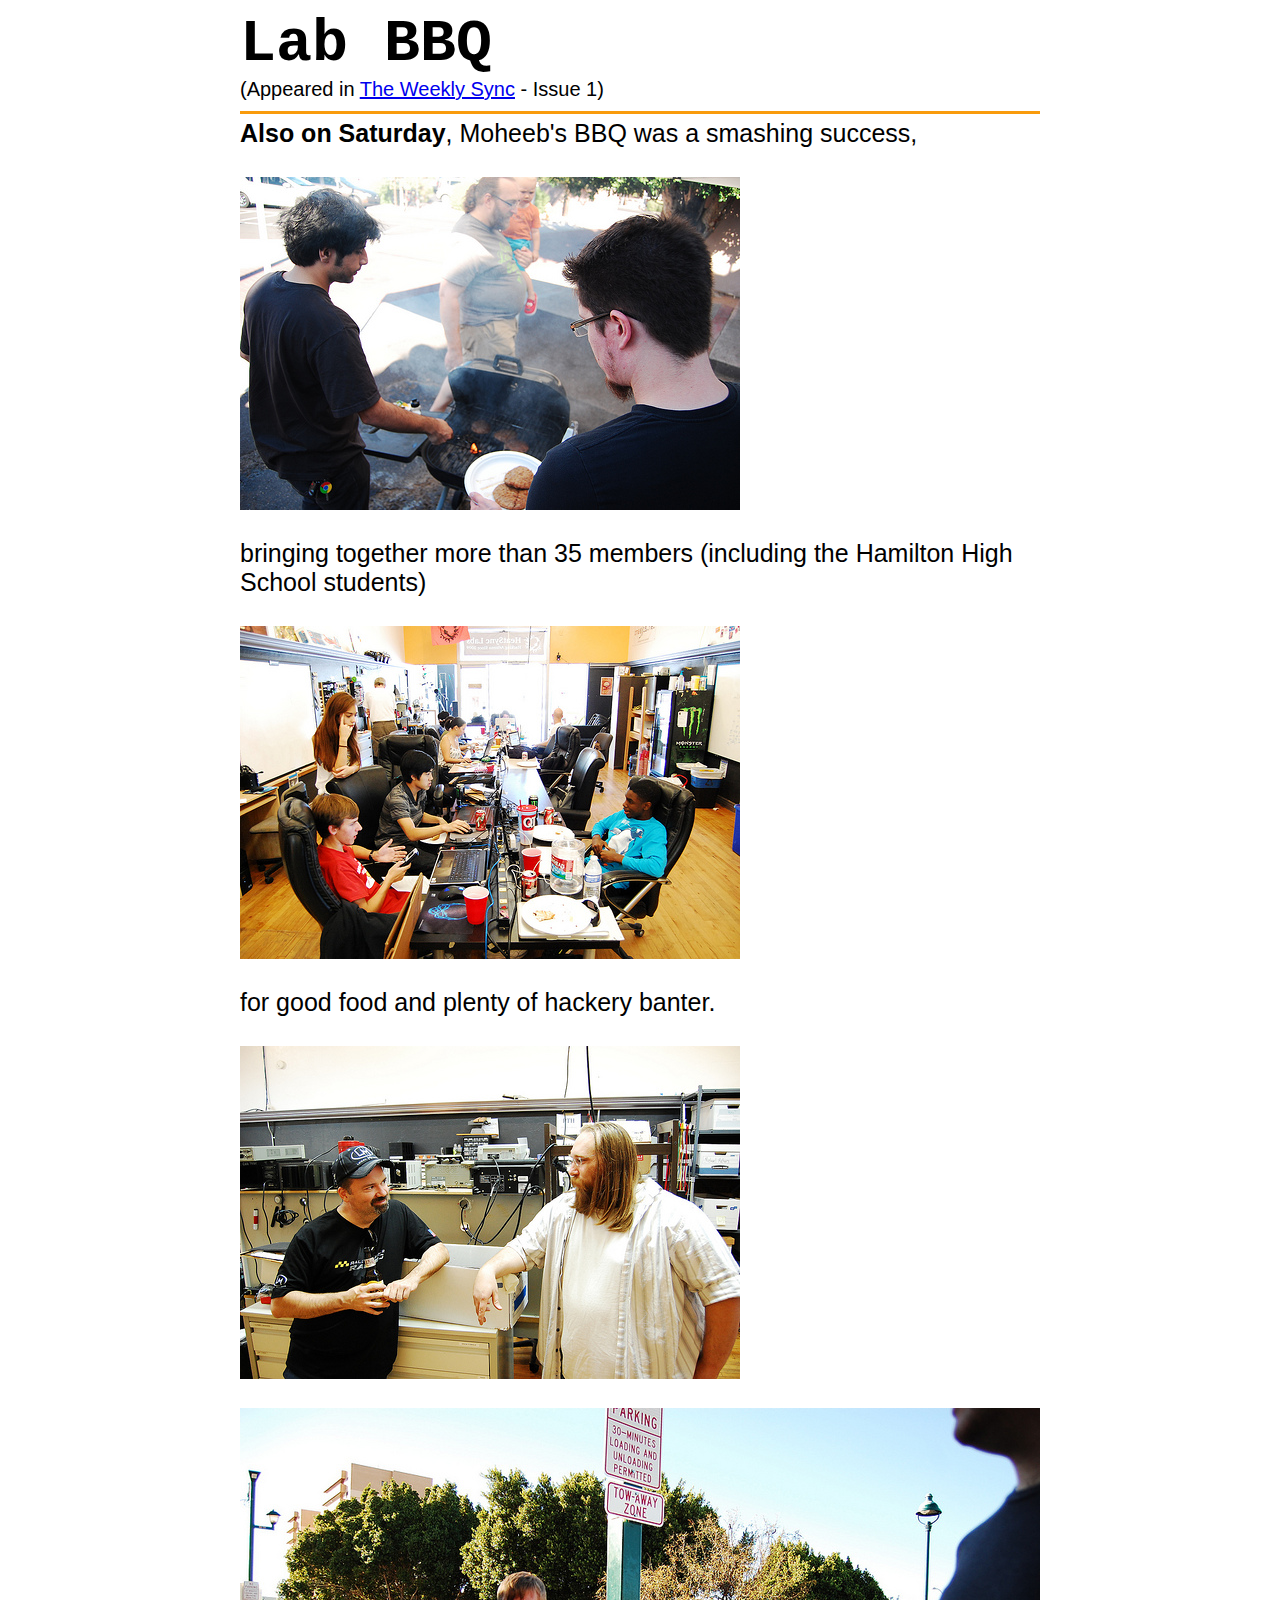
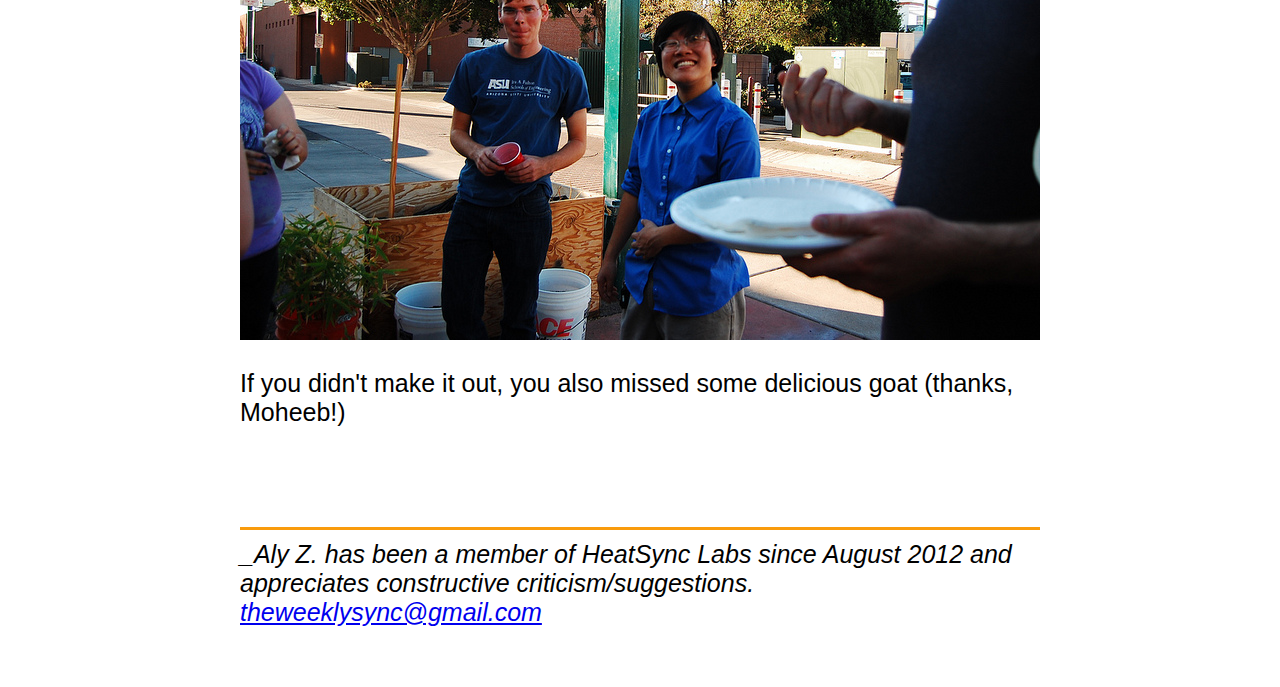
==== issues/1/features/bbq_meeting.html @ a386f4ba "init" ====
<html>
<head>
<link rel="stylesheet" type="text/css" href="/css/main.css" />
</head>

<body>
<div id="feature">

<div id="header">
<div class="headline">Lab BBQ</div>
<span class="headline_subtext">(Appeared in <a href="/">The Weekly Sync</a> - Issue 1)</span>
</div>

<b>Also on Saturday</b>, Moheeb's BBQ was a smashing success,
<br><br>
<img src="../images/image08.jpg">
<br><br>
bringing together more than 35 members (including the Hamilton High School students)
<br><br>
<img src="../images/image01.jpg">
<br><br>
for good food and plenty of hackery banter.
<br><br>
<img src="../images/image09.jpg">
<br><br>
<img src="../images/image03.jpg">
<br><br>
If you didn't make it out, you also missed some delicious goat (thanks, Moheeb!)


<div id="footer"><i>_Aly Z. has been a member of HeatSync Labs since August 2012 and appreciates constructive criticism/suggestions.<br><a href="mailto:theweeklysync@gmail.com">theweeklysync@gmail.com</a></i></div>

</div>
</body>
</html>
---- css/main.css ----
body {
	font-family: "Arial", sans;
	font-size: 25px;
}

#header {
	position:relative;
	top:0px;
	width:auto;
	height:auto;
	border-bottom:3px solid #f99b0c;
	margin-bottom:5px;
	padding-bottom:10px;
	}

#issues {
	position:relative;
	margin-top:20px;
	left:50px;
	}

#feature {
	position:relative;
	width:800px;
	height:100px;
	margin-top:10px;
	margin-left:auto;
	margin-right:auto;
	}

#footer {
	border-top:3px solid #f99b0c; 
	position:relative;
	bottom:0px;
	margin-top:100px;
	padding-top:10px;
	padding-bottom:60px;
	}

.stories {
	position:relative;
	left:25px;
	}

h1 {
	font-family: "Arial", sans;
	}

.headline {
	vertical-align:top;
	font-family: "Courier New", Courier, monospace;
	font-weight:bold;
	font-size:60px;
	}
.headline_subtext {
	vertical-align:bottom;
	font-size:20px;
}

.logo {
	vertical-align:top;
	font-family: "Courier New", Courier, monospace;
	font-weight:bold;
	font-size:75px;
	}
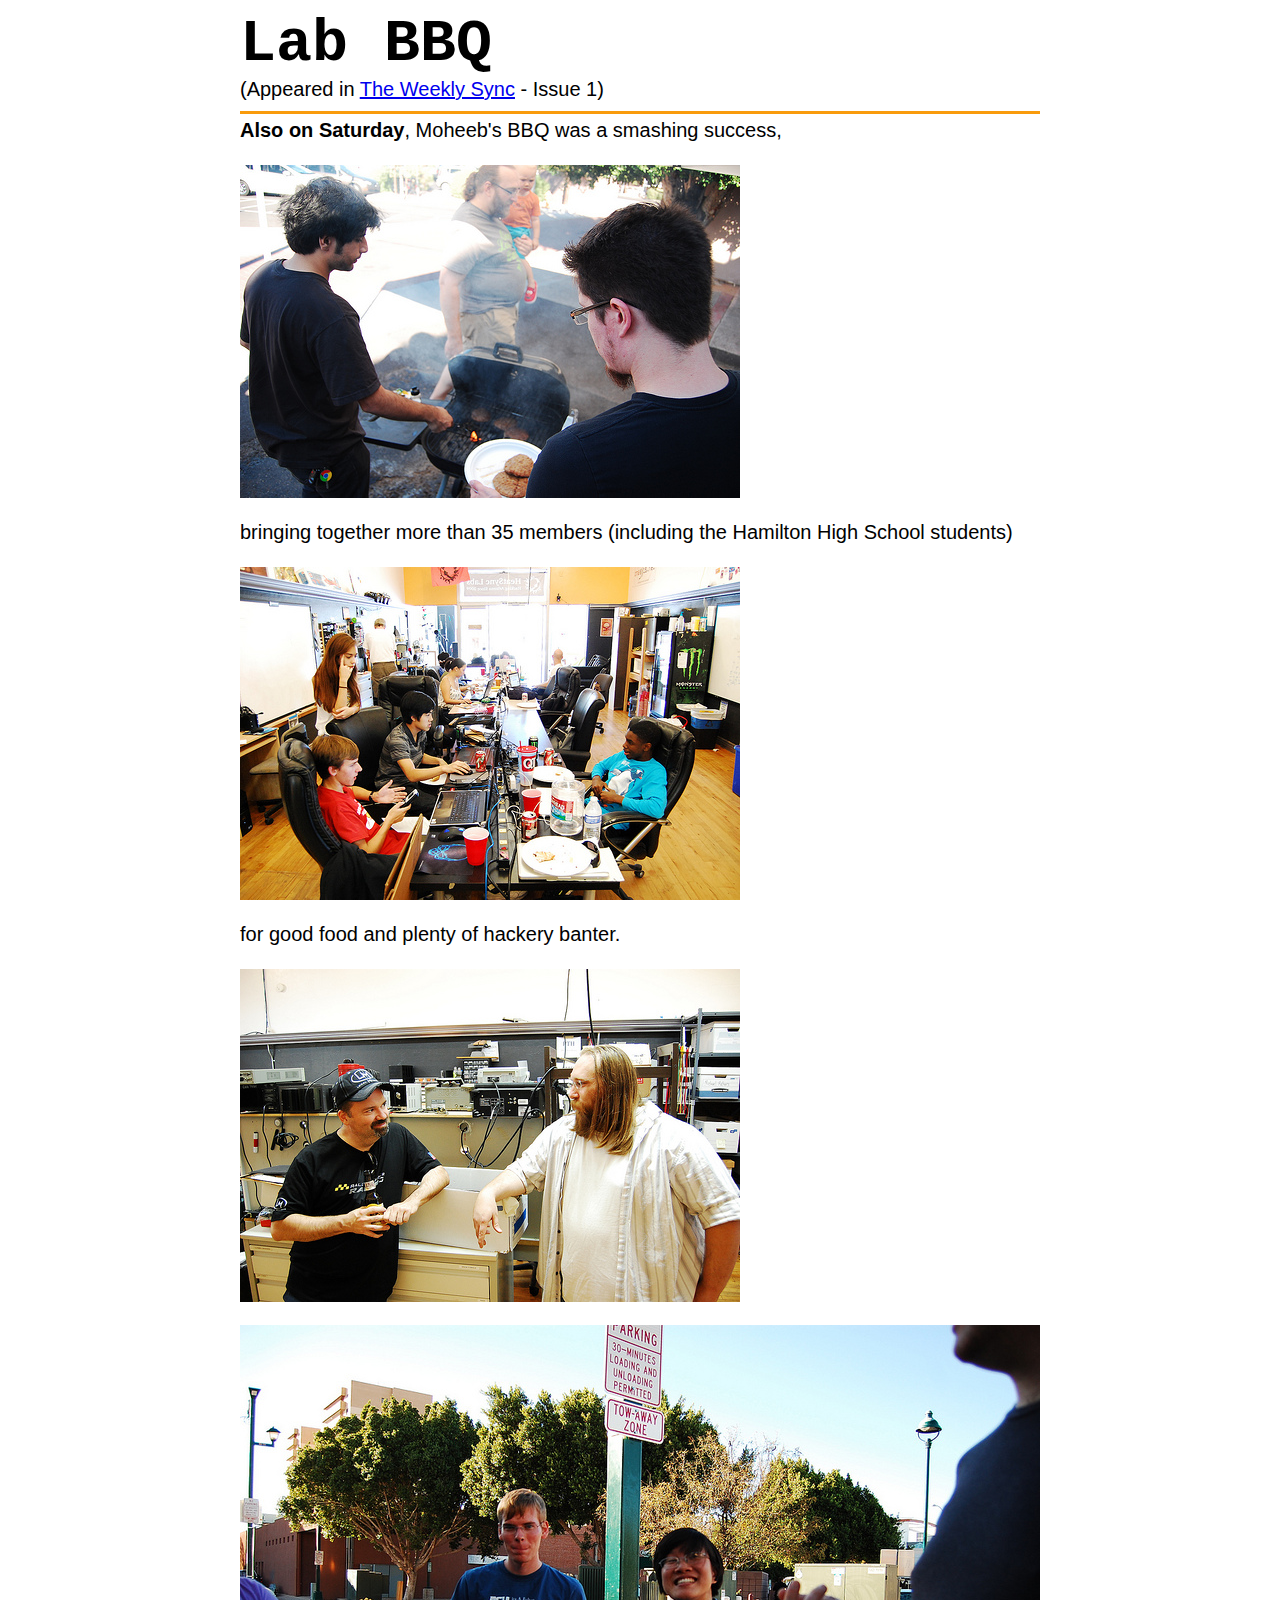
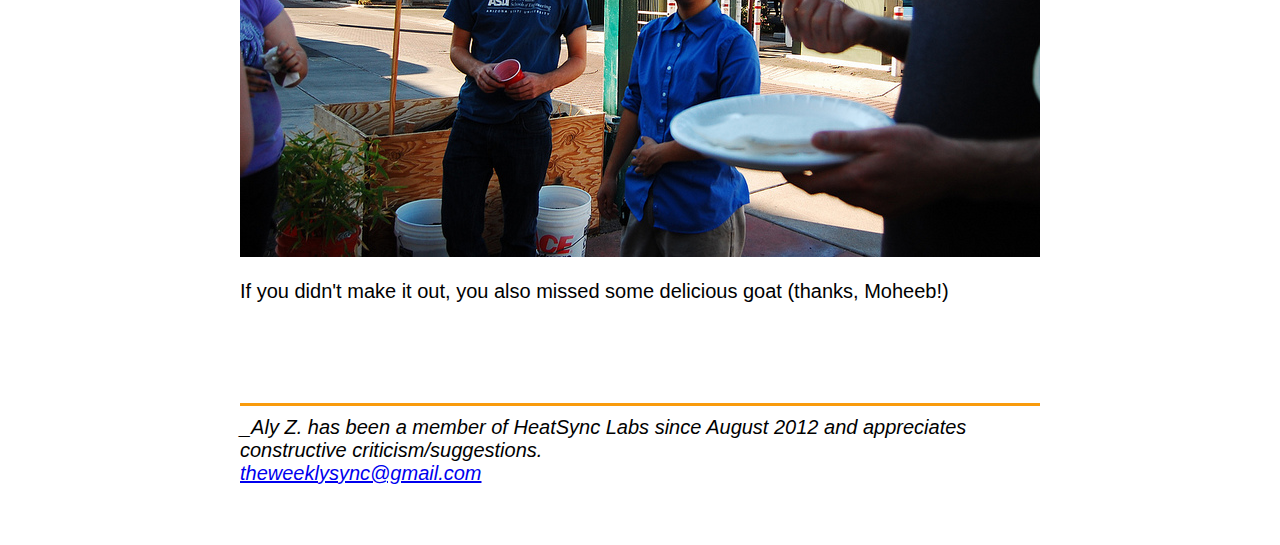
==== commit cee278da: "Changed theweeklysync to weeklysync@gmail.com" ====
--- a/issues/1/features/bbq_meeting.html
+++ b/issues/1/features/bbq_meeting.html
@@ -28,7 +28,7 @@
 If you didn't make it out, you also missed some delicious goat (thanks, Moheeb!)
 
 
-<div id="footer"><i>_Aly Z. has been a member of HeatSync Labs since August 2012 and appreciates constructive criticism/suggestions.<br><a href="mailto:theweeklysync@gmail.com">theweeklysync@gmail.com</a></i></div>
+<div id="footer"><i>_Aly Z. has been a member of HeatSync Labs since August 2012 and appreciates constructive criticism/suggestions.<br><a href="mailto:weeklysync@gmail.com">theweeklysync@gmail.com</a></i></div>
 
 </div>
 </body>
--- a/css/main.css
+++ b/css/main.css
@@ -1,6 +1,6 @@
 body {
 	font-family: "Arial", sans;
-	font-size: 25px;
+	font-size: 20px;
 }
 
 #header {
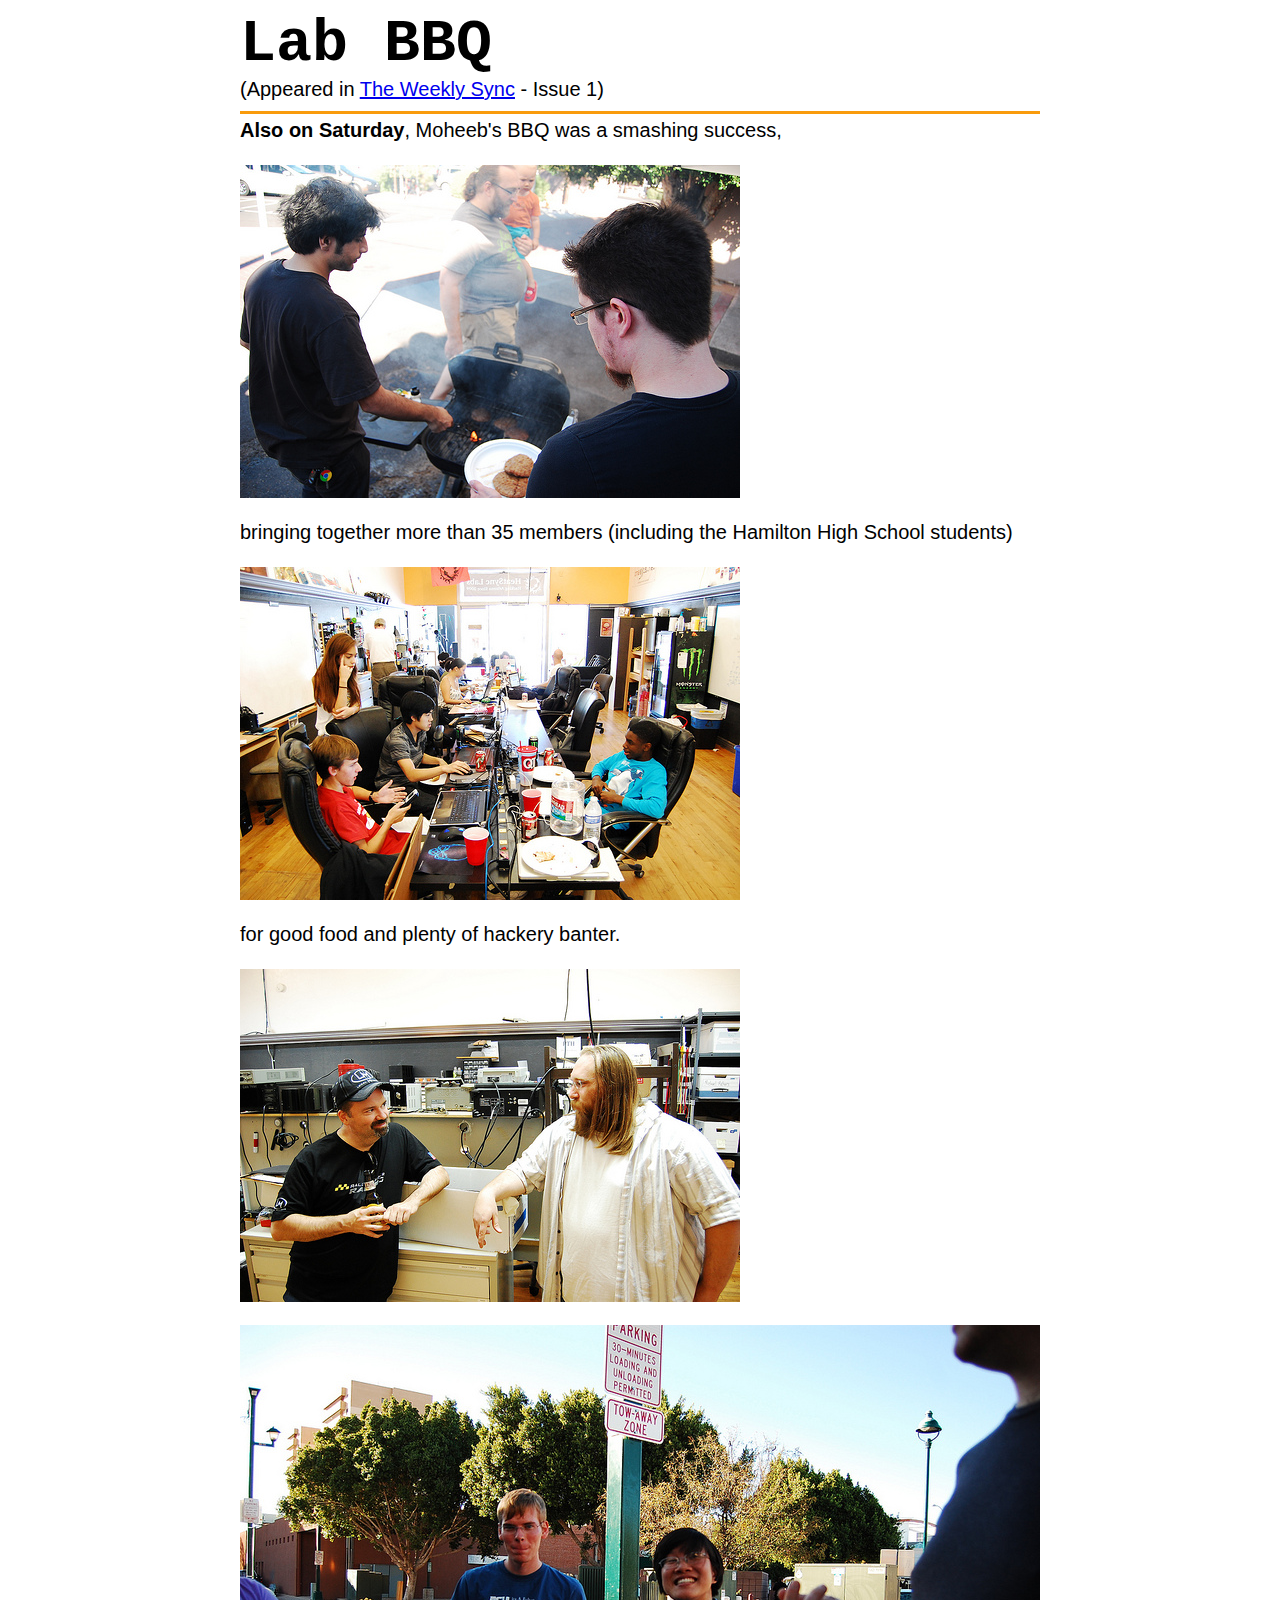
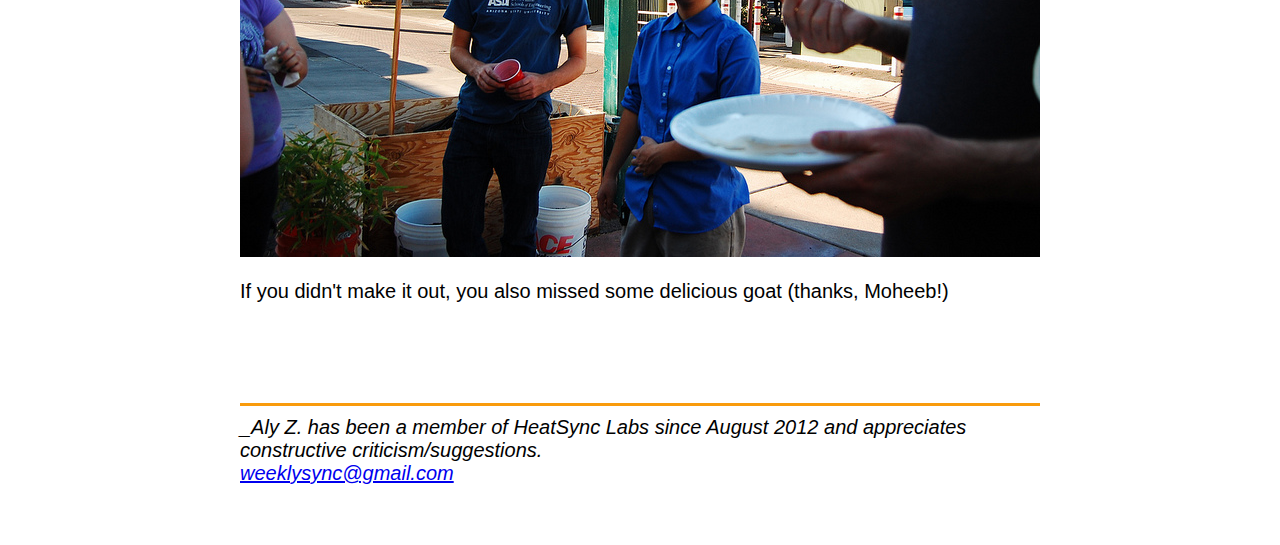
==== commit a21be469: "Changed theweeklysync to weeklysync" ====
--- a/issues/1/features/bbq_meeting.html
+++ b/issues/1/features/bbq_meeting.html
@@ -28,7 +28,7 @@
 If you didn't make it out, you also missed some delicious goat (thanks, Moheeb!)
 
 
-<div id="footer"><i>_Aly Z. has been a member of HeatSync Labs since August 2012 and appreciates constructive criticism/suggestions.<br><a href="mailto:weeklysync@gmail.com">theweeklysync@gmail.com</a></i></div>
+<div id="footer"><i>_Aly Z. has been a member of HeatSync Labs since August 2012 and appreciates constructive criticism/suggestions.<br><a href="mailto:weeklysync@gmail.com">weeklysync@gmail.com</a></i></div>
 
 </div>
 </body>
